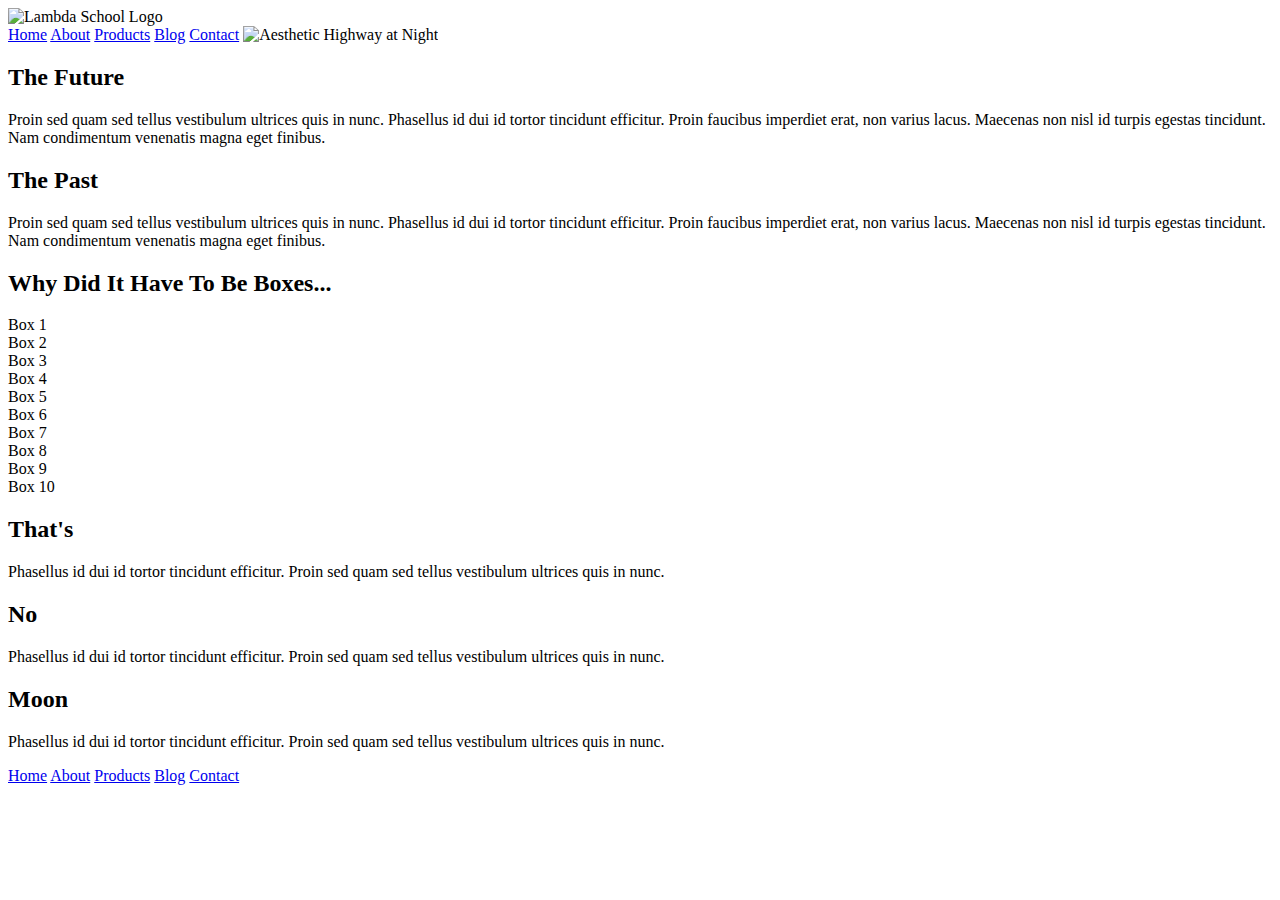
==== index.html @ 134dad5c "added all needed Html elements needed for the home page. Moving on to styling home page with CSS" ====
<!DOCTYPE html>

<html lang="en">
  <head>
    <meta charset="utf-8" />

    <title>Sprint Challenge - Home</title>

    <link
      href="https://fonts.googleapis.com/css?family=Roboto|Rubik"
      rel="stylesheet"
    />
    <link rel="stylesheet" href="css/index.css" />
  </head>

  <body>
    <div class="container">
      <header>
        <img src="img/lambda-black.png" alt="Lambda School Logo" />
        <nav>
          <a href="#">Home</a>
          <a href="about.html">About</a>
          <a href="#">Products</a>
          <a href="#">Blog</a>
          <a href="#">Contact</a>
          <img src="img/jumbo.jpg" alt="Aesthetic Highway at Night" />
        </nav>
      </header>
      <section class="top-content">
        <div class="text-container">
          <h2>The Future</h2>
          <p>
            Proin sed quam sed tellus vestibulum ultrices quis in nunc.
            Phasellus id dui id tortor tincidunt efficitur. Proin faucibus
            imperdiet erat, non varius lacus. Maecenas non nisl id turpis
            egestas tincidunt. Nam condimentum venenatis magna eget finibus.
          </p>
        </div>
        <div class="text-container">
          <h2>The Past</h2>
          <p>
            Proin sed quam sed tellus vestibulum ultrices quis in nunc.
            Phasellus id dui id tortor tincidunt efficitur. Proin faucibus
            imperdiet erat, non varius lacus. Maecenas non nisl id turpis
            egestas tincidunt. Nam condimentum venenatis magna eget finibus.
          </p>
        </div>
      </section>

      <section class="middle-content">
        <h2>Why Did It Have To Be Boxes...</h2>

        <div class="boxes">
          <div class="box" class="teal">Box 1</div>
          <div class="box" class="gold">Box 2</div>
          <div class="box" class="cadetblue">Box 3</div>
          <div class="box" class="coral">Box 4</div>
          <div class="box" class="crimson">Box 5</div>
          <div class="box" class="forestgreen">Box 6</div>
          <div class="box" class="darkorchid">Box 7</div>
          <div class="box" class="hotpink">Box 8</div>
          <div class="box" class="indigo">Box 9</div>
          <div class="box" class="dodgerblue">Box 10</div>
        </div>
      </section>

      <section class="bottom-content">
        <div class="text-container">
          <h2>That's</h2>
          <p>
            Phasellus id dui id tortor tincidunt efficitur. Proin sed quam sed
            tellus vestibulum ultrices quis in nunc.
          </p>
        </div>
        <div class="text-container">
          <h2>No</h2>
          <p>
            Phasellus id dui id tortor tincidunt efficitur. Proin sed quam sed
            tellus vestibulum ultrices quis in nunc.
          </p>
        </div>
        <div class="text-container">
          <h2>Moon</h2>
          <p>
            Phasellus id dui id tortor tincidunt efficitur. Proin sed quam sed
            tellus vestibulum ultrices quis in nunc.
          </p>
        </div>
      </section>

      <footer>
        <nav>
          <a href="#">Home</a>
          <a href="#">About</a>
          <a href="#">Products</a>
          <a href="#">Blog</a>
          <a href="#">Contact</a>
        </nav>
      </footer>
    </div>
    <!-- container -->
  </body>
</html>
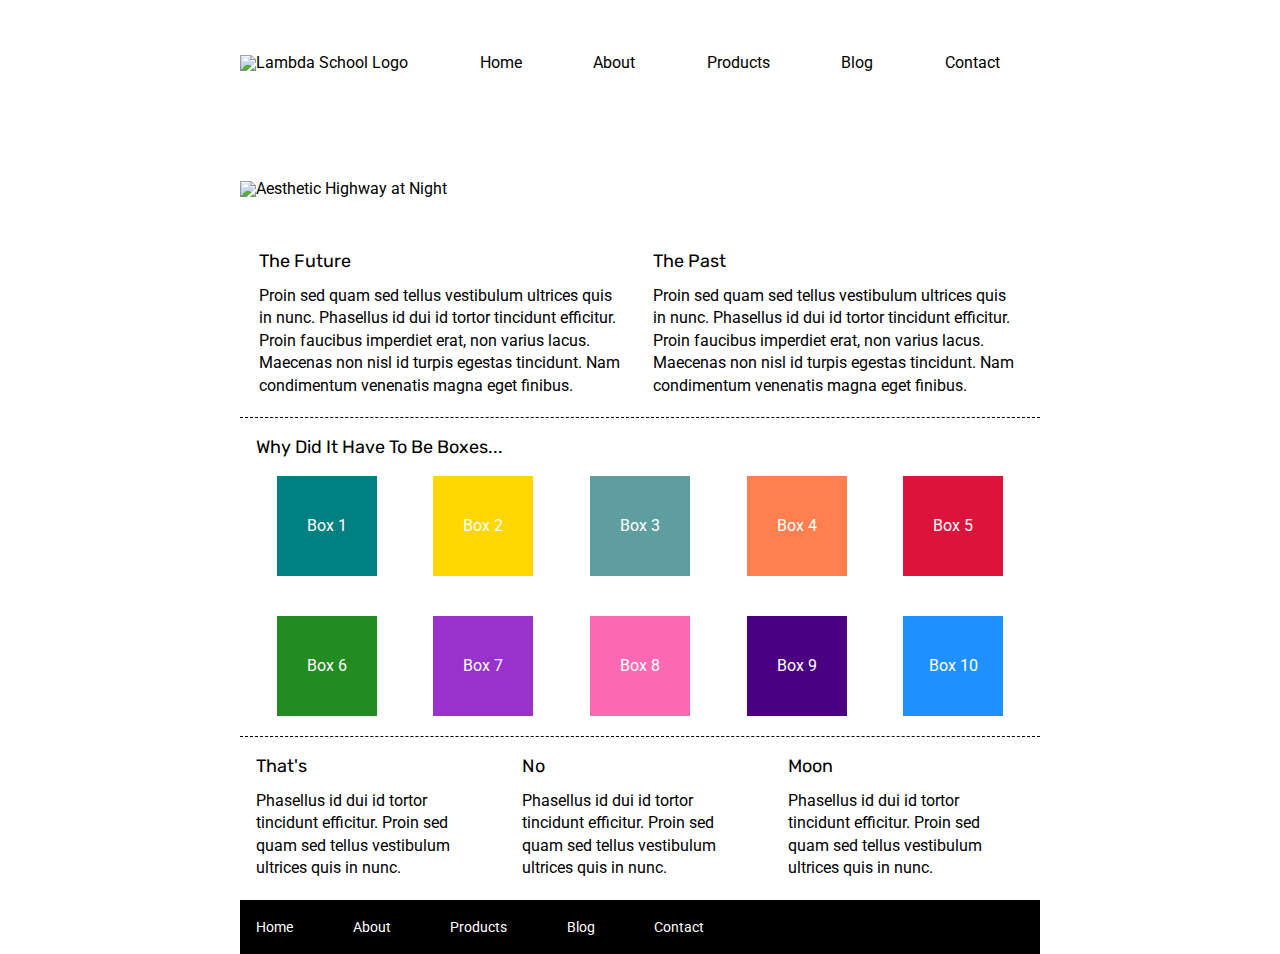
==== commit 8b7383e9: "finished styling homepage css. starting about page now" ====
--- a/index.html
+++ b/index.html
@@ -16,15 +16,21 @@
   <body>
     <div class="container">
       <header>
-        <img src="img/lambda-black.png" alt="Lambda School Logo" />
         <nav>
-          <a href="#">Home</a>
+          <a href="index.html">
+            <img src="img/lambda-black.png" alt="Lambda School Logo" />
+          </a>
+          <a href="index.html">Home</a>
           <a href="about.html">About</a>
           <a href="#">Products</a>
           <a href="#">Blog</a>
           <a href="#">Contact</a>
-          <img src="img/jumbo.jpg" alt="Aesthetic Highway at Night" />
         </nav>
+        <img
+          class="header-img"
+          src="img/jumbo.jpg"
+          alt="Aesthetic Highway at Night"
+        />
       </header>
       <section class="top-content">
         <div class="text-container">
@@ -51,16 +57,16 @@
         <h2>Why Did It Have To Be Boxes...</h2>
 
         <div class="boxes">
-          <div class="box" class="teal">Box 1</div>
-          <div class="box" class="gold">Box 2</div>
-          <div class="box" class="cadetblue">Box 3</div>
-          <div class="box" class="coral">Box 4</div>
-          <div class="box" class="crimson">Box 5</div>
-          <div class="box" class="forestgreen">Box 6</div>
-          <div class="box" class="darkorchid">Box 7</div>
-          <div class="box" class="hotpink">Box 8</div>
-          <div class="box" class="indigo">Box 9</div>
-          <div class="box" class="dodgerblue">Box 10</div>
+          <div class="box">Box 1</div>
+          <div class="box">Box 2</div>
+          <div class="box">Box 3</div>
+          <div class="box">Box 4</div>
+          <div class="box">Box 5</div>
+          <div class="box">Box 6</div>
+          <div class="box">Box 7</div>
+          <div class="box">Box 8</div>
+          <div class="box">Box 9</div>
+          <div class="box">Box 10</div>
         </div>
       </section>
 
@@ -90,8 +96,8 @@
 
       <footer>
         <nav>
-          <a href="#">Home</a>
-          <a href="#">About</a>
+          <a href="index.html">Home</a>
+          <a href="about.html">About</a>
           <a href="#">Products</a>
           <a href="#">Blog</a>
           <a href="#">Contact</a>
--- a/css/index.css
+++ b/css/index.css
@@ -0,0 +1,207 @@
+/* http://meyerweb.com/eric/tools/css/reset/ 
+   v2.0 | 20110126
+   License: none (public domain)
+*/
+
+html, body, div, span, applet, object, iframe,
+h1, h2, h3, h4, h5, h6, p, blockquote, pre,
+a, abbr, acronym, address, big, cite, code,
+del, dfn, em, img, ins, kbd, q, s, samp,
+small, strike, strong, sub, sup, tt, var,
+b, u, i, center,
+dl, dt, dd, ol, ul, li,
+fieldset, form, label, legend,
+table, caption, tbody, tfoot, thead, tr, th, td,
+article, aside, canvas, details, embed, 
+figure, figcaption, footer, header, hgroup, 
+menu, nav, output, ruby, section, summary,
+time, mark, audio, video {
+	margin: 0;
+	padding: 0;
+	border: 0;
+	font-size: 100%;
+	font: inherit;
+	vertical-align: baseline;
+}
+/* HTML5 display-role reset for older browsers */
+article, aside, details, figcaption, figure, 
+footer, header, hgroup, menu, nav, section {
+	display: block;
+}
+body {
+	line-height: 1;
+}
+ol, ul {
+	list-style: none;
+}
+blockquote, q {
+	quotes: none;
+}
+blockquote:before, blockquote:after,
+q:before, q:after {
+	content: '';
+	content: none;
+}
+table {
+	border-collapse: collapse;
+	border-spacing: 0;
+}
+
+* {
+    box-sizing: border-box;
+}
+
+html, body {
+    height: 100%;
+    font-family: 'Roboto', sans-serif;
+}
+
+h1, h2, h3, h4, h5 {
+    font-size: 18px;
+    margin-bottom: 15px;
+    font-family: 'Rubik', sans-serif;
+}
+
+p {
+    line-height: 1.4;
+}
+header{
+    height: 28vh;
+    display: flex;
+    flex-flow: column nowrap;
+    justify-content: space-around;
+}
+header nav{
+    display: flex;
+    flex-flow: row nowrap;
+    align-items: baseline;
+    justify-content: space-between;
+    width: 95%;
+}
+header nav a{
+    text-decoration: none;
+    color: black;
+    transform: all 300ms ease;
+}
+header nav a:hover{
+    text-decoration: none;
+    color: black;
+    text-shadow:0px 0px 10px gray;
+}
+
+.container {
+    width: 800px;
+    margin: 0 auto;
+}
+
+.top-content {
+    display: flex;
+    flex-wrap: wrap;
+    justify-content: space-evenly;
+    margin-bottom: 20px;
+    border-bottom: 1px dashed black;
+}
+
+.top-content .text-container {
+    width: 48%;
+    padding: 0 1%;
+    padding-bottom: 20px;  
+}
+
+.middle-content {
+    margin-bottom: 20px;
+    border-bottom: 1px dashed black;
+}
+
+.middle-content h2 {
+    padding: 0 2%;
+    margin-bottom: 0;
+}
+
+.middle-content .boxes {
+    display: flex;
+    flex-wrap: wrap;
+    justify-content: space-evenly;
+}
+
+.middle-content .boxes .box {
+    width: 12.5%;
+    height: 100px;
+    margin: 20px 2.5%;
+    color: white;
+    display: flex;
+    align-items: center;
+    justify-content: center;
+    transition: color 300ms ease;
+}
+.middle-content .boxes .box:hover {
+    color: black;
+}
+.middle-content .boxes .box:nth-of-type(1) {
+    background: teal;
+}
+.middle-content .boxes .box:nth-of-type(2) {
+    background: gold;
+}
+.middle-content .boxes .box:nth-of-type(3) {
+    background: cadetblue;
+}
+.middle-content .boxes .box:nth-of-type(4) {
+    background: coral;
+}
+.middle-content .boxes .box:nth-of-type(5) {
+    background: crimson;
+}
+.middle-content .boxes .box:nth-of-type(6) {
+    background: forestgreen;
+}
+.middle-content .boxes .box:nth-of-type(7) {
+    background: darkorchid;
+}
+.middle-content .boxes .box:nth-of-type(8) {
+    background: hotpink;
+}
+.middle-content .boxes .box:nth-of-type(9) {
+    background: indigo;
+}
+.middle-content .boxes .box:nth-of-type(10) {
+    background: dodgerblue;
+}
+
+.bottom-content {
+    display: flex;
+    margin: 0 2% 20px;
+    justify-content: space-around;
+}
+
+.bottom-content .text-container {
+    padding-right: 4%;
+}
+
+.bottom-content .text-container:last-child {
+    padding-right: 0;
+}
+
+footer {
+    width: 100%;
+    background: black;
+}
+
+footer nav {
+    width: 60%;
+    display: flex;
+    justify-content: space-between;
+    align-items: center;
+    padding: 20px 2%;
+    font-size: 14px;
+}
+
+footer nav a {
+    color: white;
+    text-decoration: none;
+    transition: all 200ms ease;
+}
+footer nav a:hover {
+    text-shadow:0px 0px 10px white;
+    text-decoration: none;
+}